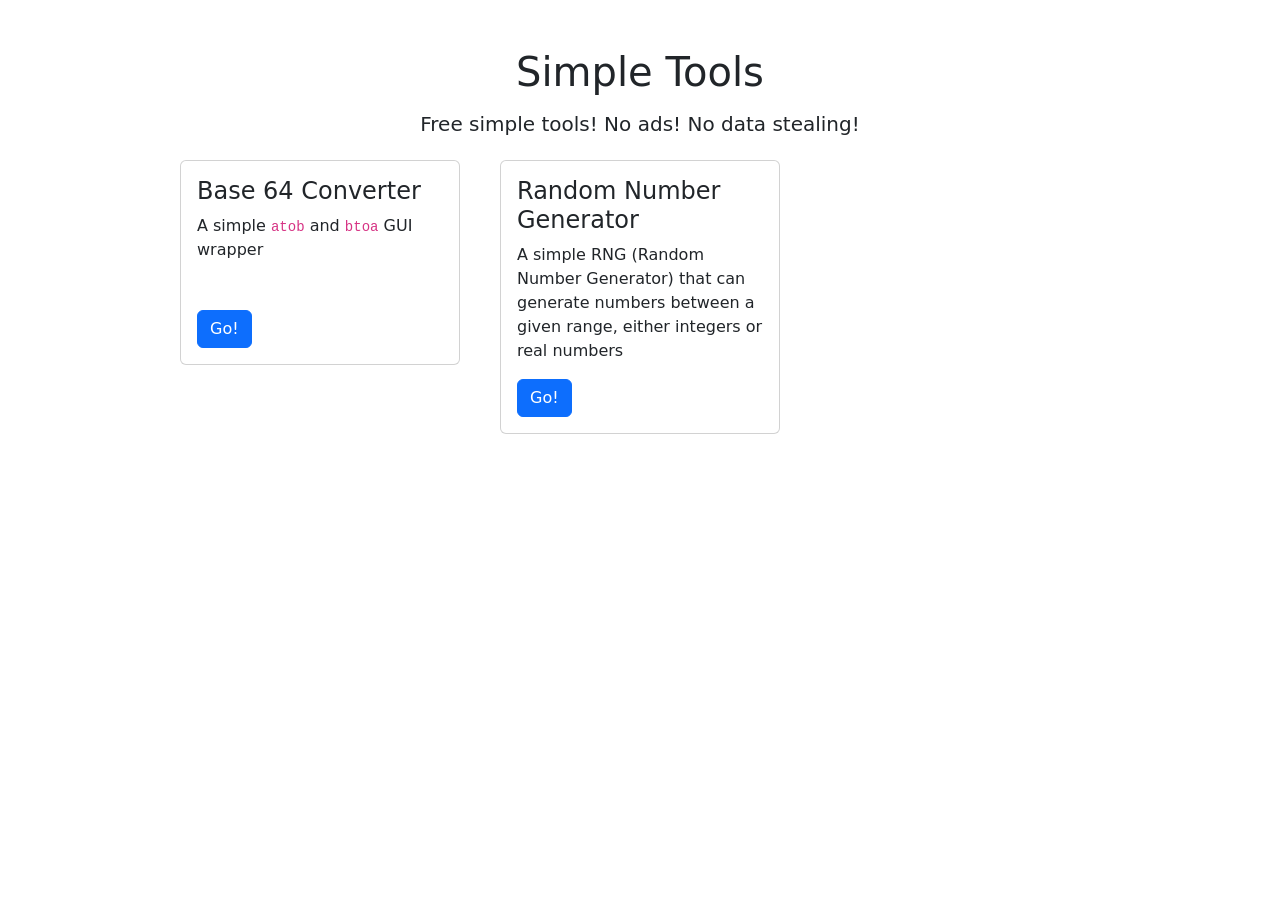
==== index.html @ 434a8ec2 "First Commit" ====
<!DOCTYPE html>
<html style="color-scheme: dark light;">

<head>
    <meta name="color-scheme" content="dark light">
    <link href="style.css" rel="stylesheet">
    <link href="https://cdn.jsdelivr.net/npm/bootstrap@5.3.3/dist/css/bootstrap.min.css" rel="stylesheet">
    <link rel="stylesheet" href="https://cdn.jsdelivr.net/npm/bootstrap-icons@1.11.3/font/bootstrap-icons.min.css">
    <script src="https://cdn.jsdelivr.net/npm/bootstrap@5.3.3/dist/js/bootstrap.bundle.min.js"></script>
    <title>Simple Tools</title>
</head>

<body style="overflow-x: hidden;">
    <noscript>
        <h1>JavaScript is required for the most part of the site. As all tools are written to work locally.</h1>
    </noscript>
    <h1 class="p-5 pb-2 text-center">
        Simple Tools
    </h1>
    <h2 class="h5 pb-2 text-center">Free simple tools! No ads! No data stealing!</h2>
    <div class="m-2 row w-sm-75 mx-auto">
        <div class="col-lg-4 col-md-6 col-sm-12">
            <div class="card m-2">
                <div class="card-body">
                    <h4 class="card-title">Base 64 Converter</h4>
                    <p class="card-text" style="min-height: 5rem;">A simple <code>atob</code> and <code>btoa</code> GUI wrapper</p>
                    <a href="pages/b64.html" class="btn btn-primary">Go!</a>
                </div>
            </div>
        </div>
        <div class="col-lg-4 col-md-6 col-sm-12">
            <div class="card m-2">
                <div class="card-body">
                    <h4 class="card-title">Random Number Generator</h4>
                    <p class="card-text" style="min-height: 5rem;">A simple RNG (Random Number Generator) that can generate numbers between a given range, either integers or real numbers</p>
                    <a href="pages/rng.html" class="btn btn-primary">Go!</a>
                </div>
            </div>
        </div>
    </div>
</body>
<script src="setup_home.js"></script>

</html>
---- style.css ----
@media (min-width: 576px) {
    .w-sm-75 {
        width: 75% !important;
    }
}
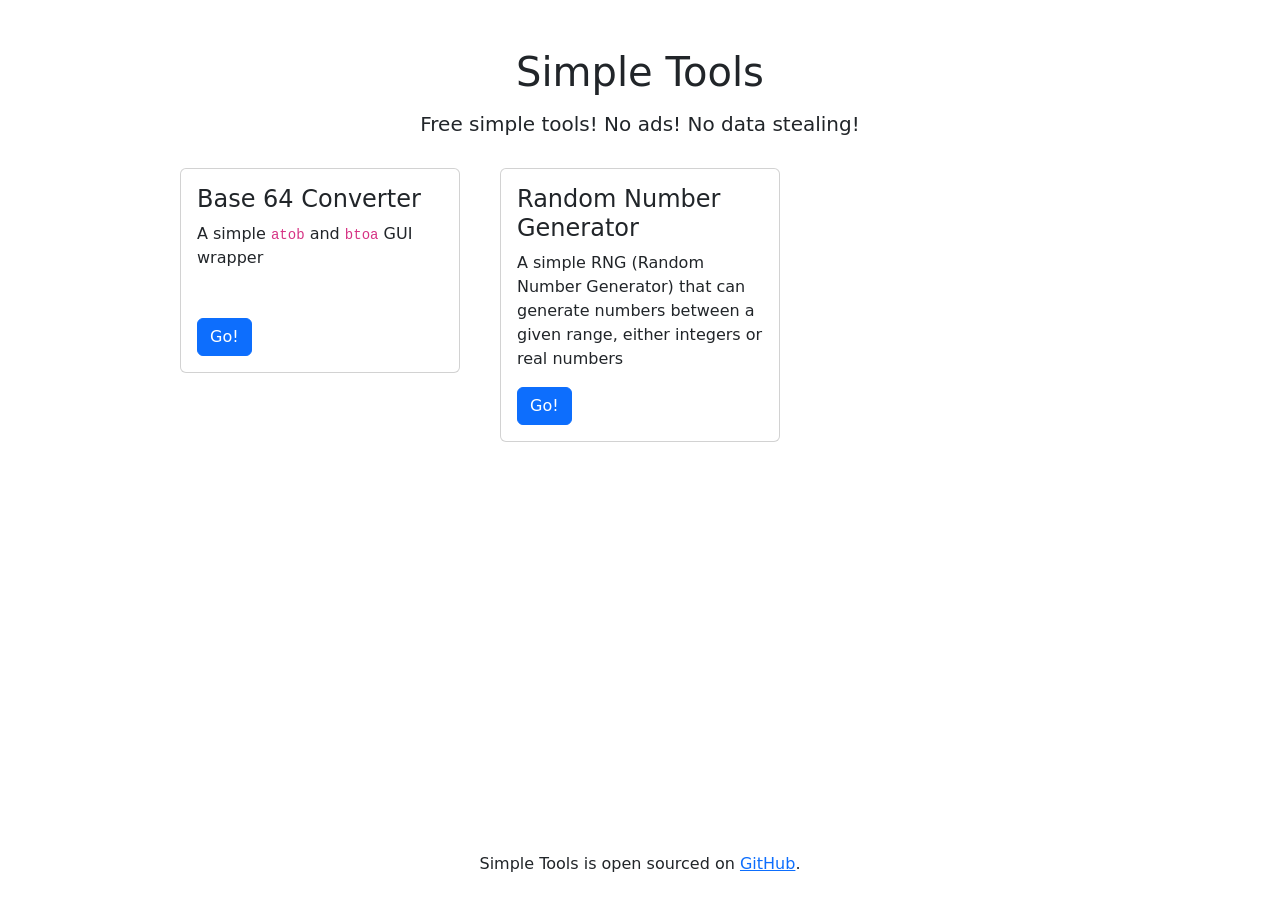
==== commit ac736e01: "add github link" ====
--- a/index.html
+++ b/index.html
@@ -1,8 +1,9 @@
 <!DOCTYPE html>
-<html style="color-scheme: dark light;">
+<html style="color-scheme: dark light; min-height: 100%;">
 
 <head>
     <meta name="color-scheme" content="dark light">
+    <meta name="viewport" content="width=device-width, initial-scale=1.0">
     <link href="style.css" rel="stylesheet">
     <link href="https://cdn.jsdelivr.net/npm/bootstrap@5.3.3/dist/css/bootstrap.min.css" rel="stylesheet">
     <link rel="stylesheet" href="https://cdn.jsdelivr.net/npm/bootstrap-icons@1.11.3/font/bootstrap-icons.min.css">
@@ -10,7 +11,7 @@
     <title>Simple Tools</title>
 </head>
 
-<body style="overflow-x: hidden;">
+<body class="d-flex flex-column min-vh-100" style="overflow-x: hidden;">
     <noscript>
         <h1>JavaScript is required for the most part of the site. As all tools are written to work locally.</h1>
     </noscript>
@@ -18,7 +19,7 @@
         Simple Tools
     </h1>
     <h2 class="h5 pb-2 text-center">Free simple tools! No ads! No data stealing!</h2>
-    <div class="m-2 row w-sm-75 mx-auto">
+    <main class="m-2 row w-sm-75 mx-auto flex-grow-1">
         <div class="col-lg-4 col-md-6 col-sm-12">
             <div class="card m-2">
                 <div class="card-body">
@@ -37,7 +38,10 @@
                 </div>
             </div>
         </div>
-    </div>
+    </main>
+    <footer class="mt-auto m-4 text-md-center">
+        Simple Tools is open sourced on <a href="https://github.com/GetGet99/SimpleTools">GitHub</a>.
+    </footer>
 </body>
 <script src="setup_home.js"></script>
 
--- a/style.css
+++ b/style.css
@@ -1,5 +1,16 @@
+@media (prefers-color-scheme: dark) {
+    .dark-mode-text-white {
+        color: white !important;
+    }
+}
 @media (min-width: 576px) {
     .w-sm-75 {
         width: 75% !important;
     }
+    .w-sm-50 {
+        width: 50% !important;
+    }
+    .w-sm-25 {
+        width: 25% !important;
+    }
 }
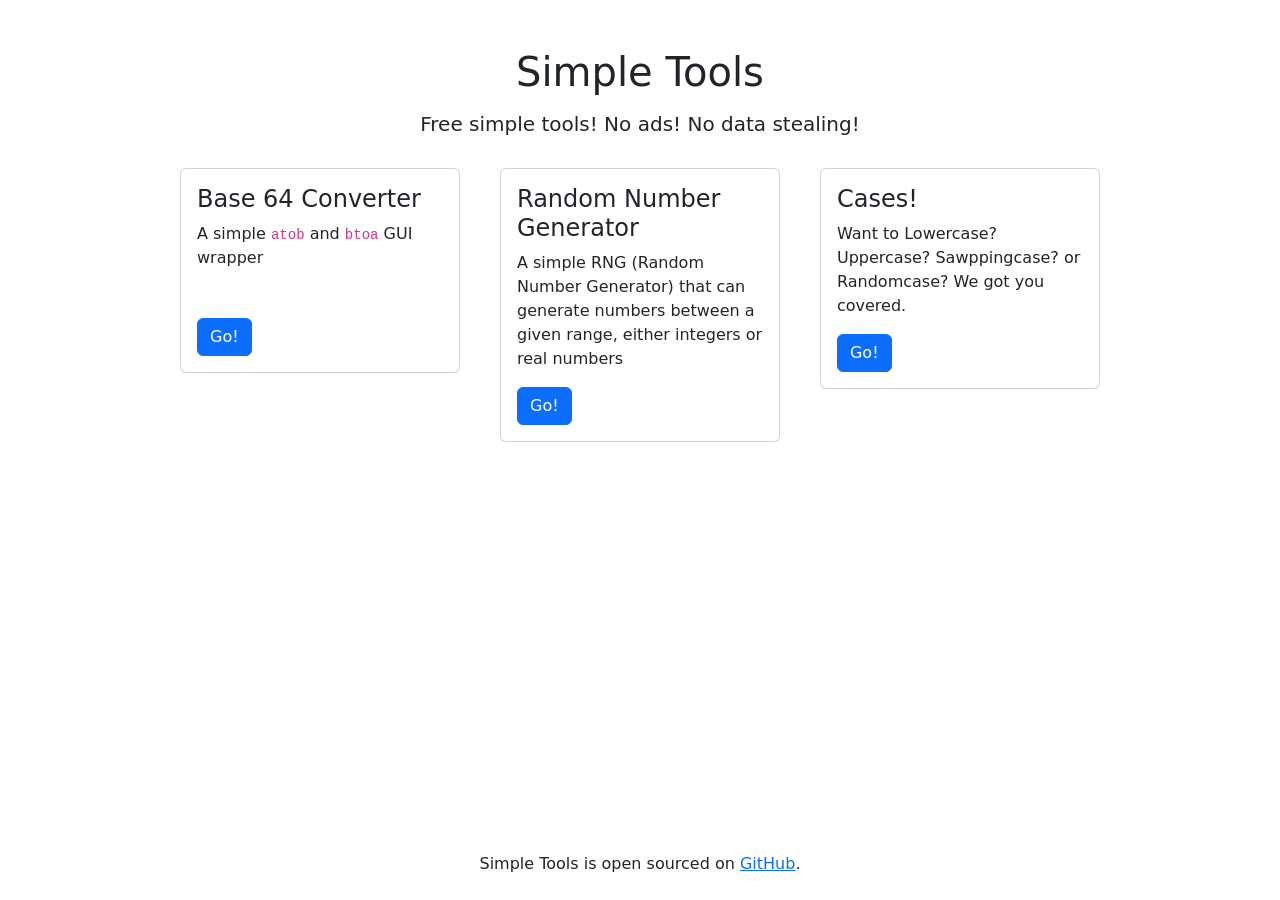
==== commit 21a20588: "cases go brrr" ====
--- a/index.html
+++ b/index.html
@@ -2,6 +2,8 @@
 <html style="color-scheme: dark light; min-height: 100%;">
 
 <head>
+    <!--please don't burn my eyes-->
+    <script src="auto_dark.js"></script>
     <meta name="color-scheme" content="dark light">
     <meta name="viewport" content="width=device-width, initial-scale=1.0">
     <link href="style.css" rel="stylesheet">
@@ -38,11 +40,19 @@
                 </div>
             </div>
         </div>
+        <div class="col-lg-4 col-md-6 col-sm-12">
+            <div class="card m-2">
+                <div class="card-body">
+                    <h4 class="card-title">Cases!</h4>
+                    <p class="card-text" style="min-height: 5rem;">Want to Lowercase? Uppercase? Sawppingcase? or Randomcase? We got you covered.</p>
+                    <a href="pages/rng.html" class="btn btn-primary">Go!</a>
+                </div>
+            </div>
+        </div>
     </main>
     <footer class="mt-auto m-4 text-md-center">
         Simple Tools is open sourced on <a href="https://github.com/GetGet99/SimpleTools">GitHub</a>.
     </footer>
 </body>
-<script src="setup_home.js"></script>
 
 </html>
